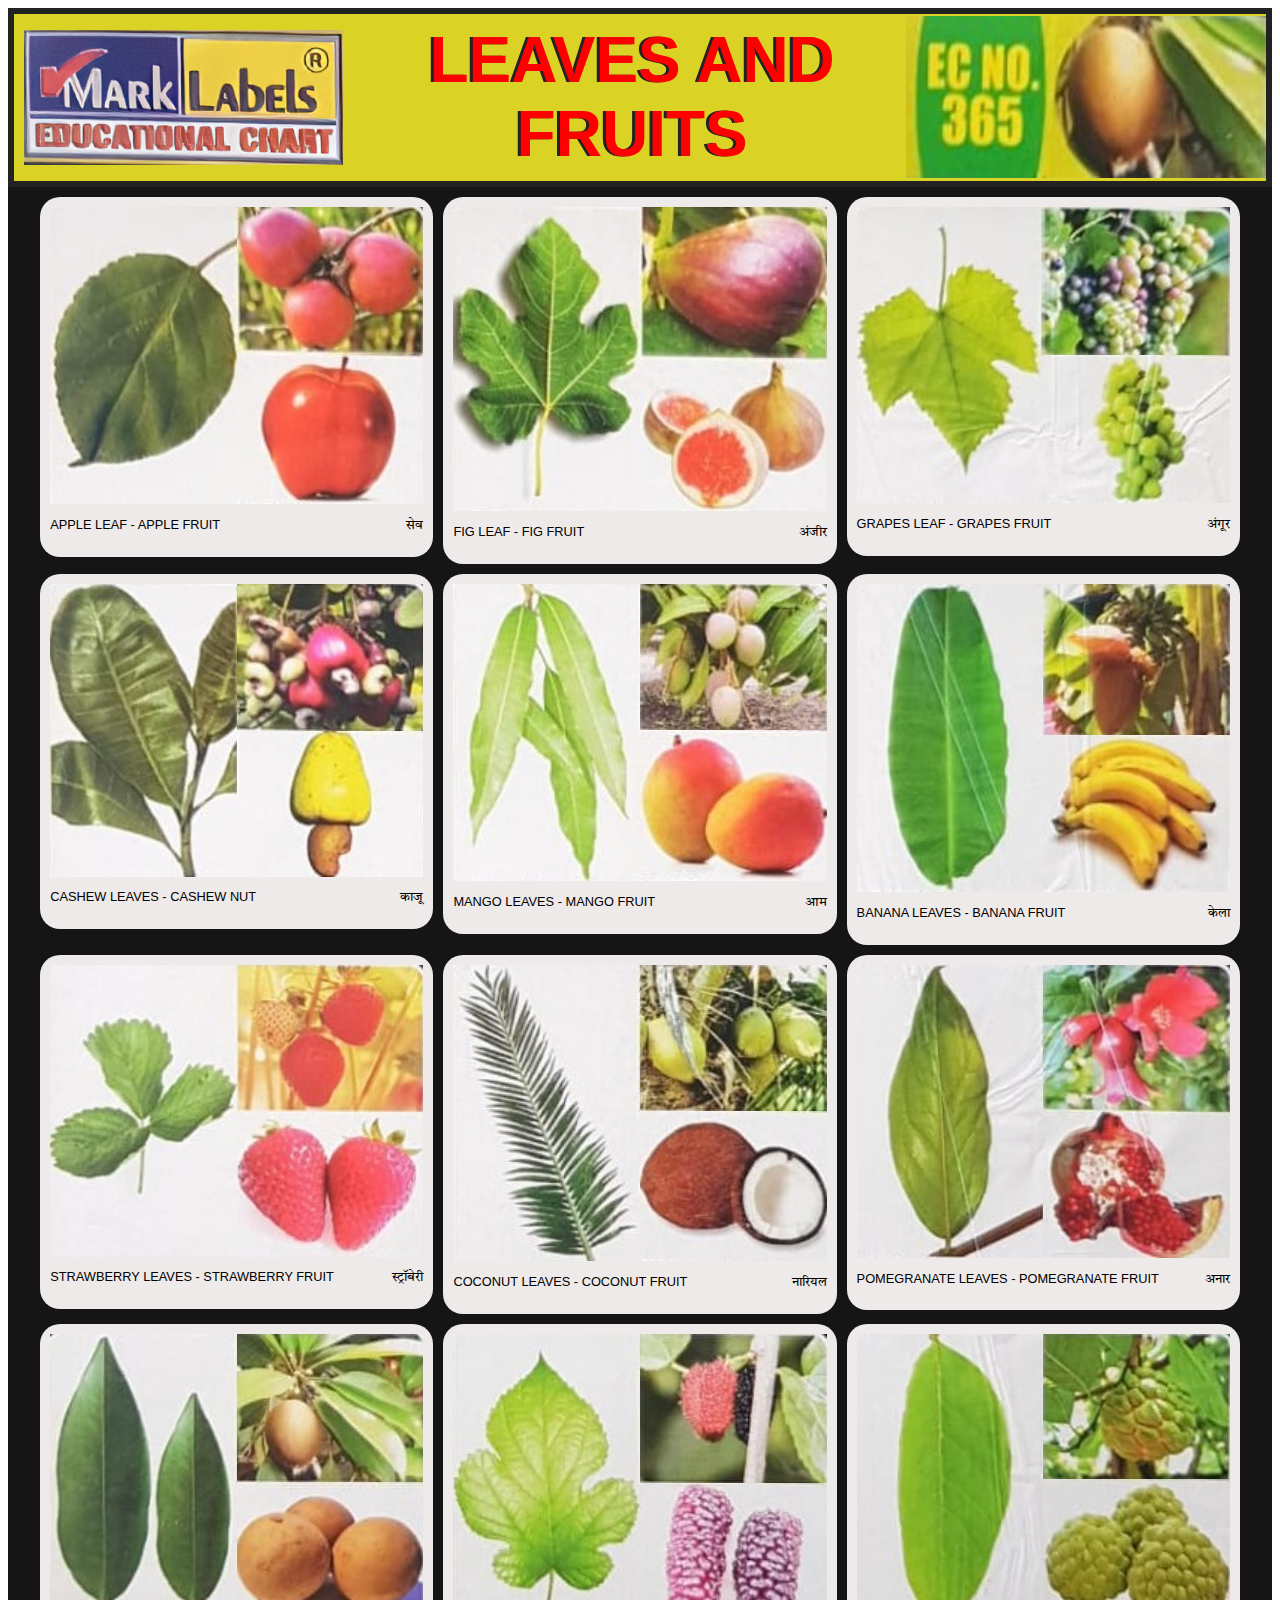
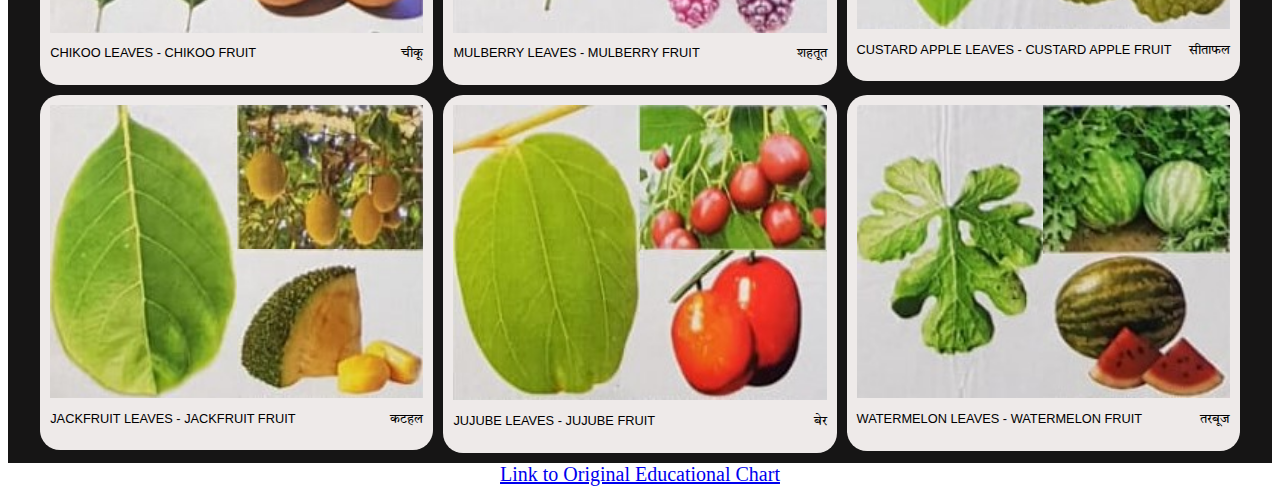
==== A2 reworked/index.html @ 921457f6 "kdbxjs" ====
<!DOCTYPE html>
<html lang="en">
  <head>
    <meta charset="UTF-8" />
    <meta name="viewport" content="width=device-width, initial-scale=1.0" />
    <title>CSS Grids</title>
    <link rel="stylesheet" href="style.css" />
    <link
      rel="stylesheet"
      href="transfonter.org-20230819-121431/stylesheet.css"
    />
  </head>
  <body>
    <!--Heading Container---------------------------------------->

    <div class="heading">
      <div class="gridheading">
        <!--<h2 class="gridheadingfirst">Mark</h2>
            <h2 class="gridheadingsecond">Label</h2>
            <h2 class="gridheadinglast">EDUCATIONAL CHART</h2>-->
        <img id="logo" src="./assets/logo.png" alt="logo" />
      </div>
      <div class="mainheading">
        <h1 class="main">LEAVES AND FRUITS</h1>
      </div>
      <div class="lastimgheading">
        <img class="imgheading" src="./assets/lastimgheader.jpeg" alt="" />
      </div>
    </div>

    <!--Images Container---------------------------------------->

    <div class="container">
      <div class="box">
        <div class="imagediv">
          <img class="firstbigpic" src="./assets/1.1.jpeg" alt="" />
          <img class="smallpic" src="./assets/1.2.jpeg" alt="" />
          <img class="smallpic" src="./assets/1.3.jpeg" alt="" />
        </div>
        <p class="firstp">
          <span>APPLE LEAF - APPLE FRUIT </span>
          <span class="hindi">सेव</span>
        </p>
      </div>

      <div class="box">
        <div class="imagediv">
          <img class="firstbigpic" src="./assets/2.1.jpeg" alt="" />
          <img class="smallpic" src="./assets/2.2.jpeg" alt="" />
          <img class="smallpic" src="./assets/2.3.jpeg" alt="" />
        </div>
        <p class="firstp">
          <span>FIG LEAF - FIG FRUIT </span>
          <span class="hindi">अंजीर</span>
        </p>
      </div>

      <div class="box">
        <div class="imagediv">
          <img class="firstbigpic" src="./assets/3.1.jpeg" alt="" />
          <img class="smallpic" src="./assets/3.2.jpeg" alt="" />
          <img class="smallpic" src="./assets/3.3.jpeg" alt="" />
        </div>
        <p class="firstp">
          <span>GRAPES LEAF - GRAPES FRUIT </span>
          <span class="hindi">अंगूर</span>
        </p>
      </div>

      <div class="box">
        <div class="imagediv">
          <img class="firstbigpic" src="./assets/4.1.jpeg" alt="" />
          <img class="smallpic" src="./assets/4.2.jpeg" alt="" />
          <img class="smallpic" src="./assets/4.3.jpeg" alt="" />
        </div>
        <p class="firstp">
          <span>CASHEW LEAVES - CASHEW NUT </span>
          <span class="hindi">काजू</span>
        </p>
      </div>

      <div class="box">
        <div class="imagediv">
          <img class="firstbigpic" src="./assets/5.1.jpeg" alt="" />
          <img class="smallpic" src="./assets/5.2.jpeg" alt="" />
          <img class="smallpic" src="./assets/5.3.jpeg" alt="" />
        </div>
        <p class="firstp">
          <span>MANGO LEAVES - MANGO FRUIT </span>
          <span class="hindi">आम</span>
        </p>
      </div>

      <div class="box">
        <div class="imagediv">
          <img class="firstbigpic" src="./assets/6.1.jpeg" alt="" />
          <img class="smallpic" src="./assets/6.2.jpeg" alt="" />
          <img class="smallpic" src="./assets/6.3.jpeg" alt="" />
        </div>
        <p class="firstp">
          <span>BANANA LEAVES - BANANA FRUIT </span>
          <span class="hindi">केला</span>
        </p>
      </div>

      <div class="box">
        <div class="imagediv">
          <img class="firstbigpic" src="./assets/7.1.jpeg" alt="" />
          <img class="smallpic" src="./assets/7.2.jpeg" alt="" />
          <img class="smallpic" src="./assets/7.3.jpeg" alt="" />
        </div>
        <p class="firstp">
          <span>STRAWBERRY LEAVES - STRAWBERRY FRUIT </span>
          <span class="hindi"> स्ट्रॉबेरी</span>
        </p>
      </div>

      <div class="box">
        <div class="imagediv">
          <img class="firstbigpic" src="./assets/8.1.jpeg" alt="" />
          <img class="smallpic" src="./assets/8.2.jpeg" alt="" />
          <img class="smallpic" src="./assets/8.3.jpeg" alt="" />
        </div>
        <p class="firstp">
          <span>COCONUT LEAVES - COCONUT FRUIT </span>
          <span class="hindi"> नारियल</span>
        </p>
      </div>

      <div class="box">
        <div class="imagediv">
          <img class="firstbigpic" src="./assets/9.1.jpeg" alt="" />
          <img class="smallpic" src="./assets/9.2.jpeg" alt="" />
          <img class="smallpic" src="./assets/9.3.jpeg" alt="" />
        </div>
        <p class="firstp">
          <span>POMEGRANATE LEAVES - POMEGRANATE FRUIT </span>
          <span class="hindi">अनार</span>
        </p>
      </div>

      <div class="box">
        <div class="imagediv">
          <img class="firstbigpic" src="./assets/10.1.jpeg" alt="" />
          <img class="smallpic" src="./assets/10.2.jpeg" alt="" />
          <img class="smallpic" src="./assets/10.3.jpeg" alt="" />
        </div>
        <p class="firstp">
          <span>CHIKOO LEAVES - CHIKOO FRUIT </span>
          <span class="hindi">चीकू</span>
        </p>
      </div>

      <div class="box">
        <div class="imagediv">
          <img class="firstbigpic" src="./assets/11.1.jpeg" alt="" />
          <img class="smallpic" src="./assets/11.2.jpeg" alt="" />
          <img class="smallpic" src="./assets/11.3.jpeg" alt="" />
        </div>
        <p class="firstp">
          <span>MULBERRY LEAVES - MULBERRY FRUIT </span>
          <span class="hindi"> शहतूत</span>
        </p>
      </div>

      <div class="box">
        <div class="imagediv">
          <img class="firstbigpic" src="./assets/12.1.jpeg" alt="" />
          <img class="smallpic" src="./assets/12.2.jpeg" alt="" />
          <img class="smallpic" src="./assets/12.3.jpeg" alt="" />
        </div>
        <p class="firstp">
          <span>CUSTARD APPLE LEAVES - CUSTARD APPLE FRUIT </span>
          <span class="hindi"> सीताफल</span>
        </p>
      </div>

      <div class="box">
        <div class="imagediv">
          <img class="firstbigpic" src="./assets/13.1.jpeg" alt="" />
          <img class="smallpic" src="./assets/13.2.jpeg" alt="" />
          <img class="smallpic" src="./assets/13.3.jpeg" alt="" />
        </div>
        <p class="firstp">
          <span>JACKFRUIT LEAVES - JACKFRUIT FRUIT </span>
          <span class="hindi"> कटहल</span>
        </p>
      </div>

      <div class="box">
        <div class="imagediv">
          <img class="firstbigpic" src="./assets/14.1.jpeg" alt="" />
          <img class="smallpic" src="./assets/14.2.jpeg" alt="" />
          <img class="smallpic" src="./assets/14.3.jpeg" alt="" />
        </div>
        <p class="firstp">
          <span>JUJUBE LEAVES - JUJUBE FRUIT </span>
          <span class="hindi"> बेर</span>
        </p>
      </div>

      <div class="box">
        <div class="imagediv">
          <img class="firstbigpic" src="./assets/15.1.jpeg" alt="" />
          <img class="smallpic" src="./assets/15.2.jpeg" alt="" />
          <img class="smallpic" src="./assets/15.3.jpeg" alt="" />
        </div>
        <p class="firstp">
          <span>WATERMELON LEAVES - WATERMELON FRUIT </span>
          <span class="hindi"> तरबूज</span>
        </p>
      </div>
    </div>

    <div class="link">
      <a href="./assets/OG Educational Chart.jpeg"
        >Link to Original Educational Chart</a
      >
    </div>
  </body>
</html>
---- A2 reworked/style.css ----
/* --------------------Main Header-------------- */

.heading{
    position: sticky;
    top: 0;
    background-color: #DBD226;
    border: 6px solid rgb(35, 34, 34);
display: flex;
    justify-content: space-between;
    align-items: center;
    flex-wrap: nowrap;
    height: 18.5vh;
}

#logo {
    padding-right:5px;
    height: 15vh;
}

h2{
    margin: 0;
}

.gridheading{
    display: grid;
    width: fit-content;
    margin: 10px;   
}

.gridheadingfirst{
    border: 2px solid rgb(35, 34, 34);
    background-color: blue;
    color: white;
    padding: 10px;
}

.gridheadingsecond{
    border: 2px solid rgb(35, 34, 34);
    background-color: yellow;
    color:blueviolet;
    padding: 10px;
}

.gridheadinglast{
    grid-column: span 2;
    border: 2px solid rgb(35, 34, 34);
    background-color: white;
    color: red;
    padding: 10px;
    font-size: 20px;
    height: fit-content;
    -webkit-text-stroke: 1px brown;
}

.main{
    color: red;
    font-family: Impact, Haettenschweiler, 'Arial Narrow Bold', sans-serif;
    text-shadow: -3px 0px rgb(35, 34, 34);
    font-size:5vw;
    text-align: center;
}

.lastimgheading{
    margin:0px;
    margin-top: 4px;
}

.imgheading{
   height: 18vh;
    width: 40vh;
}

@media screen and (max-width: 600px) {
    .heading {
      flex-wrap: wrap;
      justify-content:center;
      display:grid;
      flex-direction: column;
      height:auto;
      .gridheading {order: 1;};
      .mainheading {
        grid-column: span 2;
        order: 3;};
      .lastimgheading {order: 2;};

    }
    .heading {
        margin: 0;
        padding: 0;
        justify-content: space-between;
    }
    .imgheading{
        width: 30vh;
    }

    .main{
        font-size: 10vw;
        padding: 0;
        margin: 0;
    }
}

@media screen and (max-width: 1024px) and (min-width: 600px) {
    .heading {
      flex-wrap: wrap;
      display:grid;
      flex-direction: column;
      height:auto;
      .gridheading {order: 1;};
      .lastimgheading {order: 2;};
      
      .mainheading {
         grid-column: span 2;
        order: 3;};
        margin: 0;
        padding: 0;
    }

   .gridheading{
    padding-left: 5vh;
   }
    
    .main {
        font-size: 14vh;
        padding: 0;
        margin: 0;
    }

    .imgheading{
        width: 35vw;
    }

    .lastimgheading {
        margin-right:10px;
    }

}

/* --------------------Body Content-------------- */

.container {
    display: flex;
    flex-wrap: wrap;
    gap: 10px;
    background-color: rgb(22, 21, 21);
    padding: 10px;
    justify-content: center;
}

.box {
    height: 80%;
    width: 30%;
    background-color:#eeeae9;
    border-radius: 20px;
    padding: 10px;
}

.imagediv {
    display: grid;
    grid-template-columns: 1fr 1fr;  
}

.firstbigpic {
    grid-row: span 2;
    width: 100%;
    height: 100%;

}

.smallpic {
    height: 100%;
    width: 100%;
}

.firstp {
    font-family:Verdana, Geneva, Tahoma, sans-serif;
    font-size: 80%;
}

p {
    display: flex;
    justify-content: space-between;
}

@font-face {
    font-family: 'Tiro Devanagari Hindi';
    src: url('TiroDevaHindi-Regular.woff2') format('woff2'),
        url('TiroDevaHindi-Regular.woff') format('woff');
    font-weight: normal;
    font-style: normal;
    font-display: swap;
}

@font-face {
    font-family: 'Tiro Devanagari Hindi';
    src: url('TiroDevaHindi-Italic.woff2') format('woff2'),
        url('TiroDevaHindi-Italic.woff') format('woff');
    font-weight: normal;
    font-style: italic;
    font-display: swap;
}

.hindi{
    font-family: 'Tiro Devanagari Hindi';
}

.link{
    font-size: 20px;
    display: flex;
    justify-content: center;
}

@media screen and (max-width: 1024px) and (min-width: 870px){
    .box{
        width: 45%;
    }
}

@media screen and (max-width: 600px){
    .box{
        width: 95%;
    }
}

@media screen and (max-width: 870px) and (min-width: 600px){
    .box{
        width: 45%;
    }
}
---- A2 reworked/transfonter.org-20230819-121431/stylesheet.css ----
@font-face {
    font-family: 'Tiro Devanagari Hindi';
    src: url('TiroDevaHindi-Regular.woff2') format('woff2'),
        url('TiroDevaHindi-Regular.woff') format('woff');
    font-weight: normal;
    font-style: normal;
    font-display: swap;
}

@font-face {
    font-family: 'Tiro Devanagari Hindi';
    src: url('TiroDevaHindi-Italic.woff2') format('woff2'),
        url('TiroDevaHindi-Italic.woff') format('woff');
    font-weight: normal;
    font-style: italic;
    font-display: swap;
}
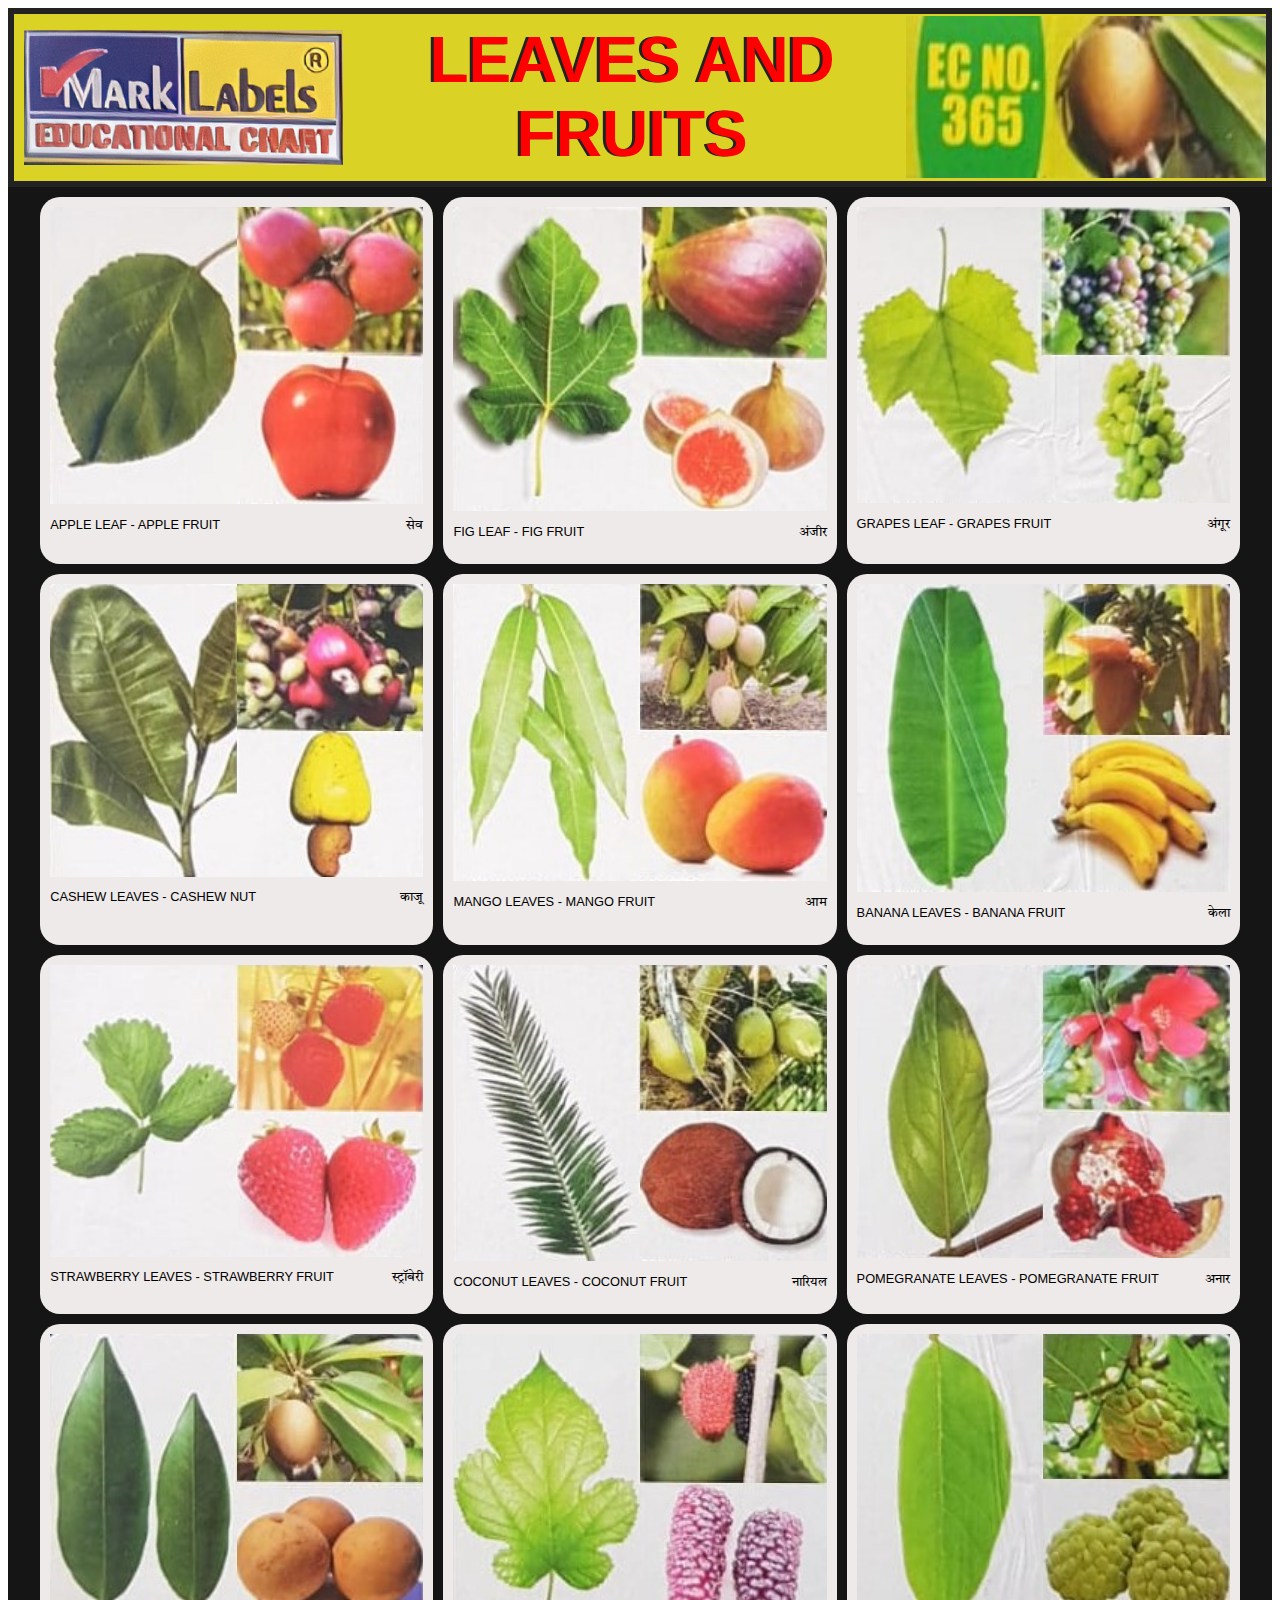
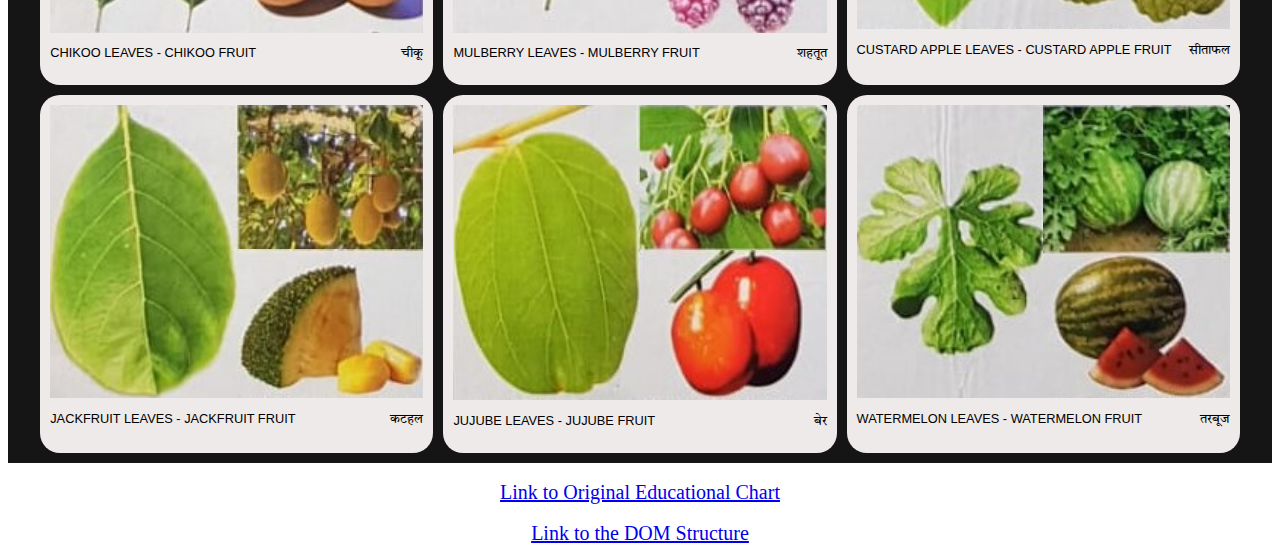
==== commit c77c24f8: "jhxbcsk" ====
--- a/A2 reworked/index.html
+++ b/A2 reworked/index.html
@@ -5,6 +5,7 @@
     <meta name="viewport" content="width=device-width, initial-scale=1.0" />
     <title>CSS Grids</title>
     <link rel="stylesheet" href="style.css" />
+    
     <link
       rel="stylesheet"
       href="transfonter.org-20230819-121431/stylesheet.css"
@@ -30,192 +31,24 @@
 
     <!--Images Container---------------------------------------->
 
-    <div class="container">
-      <div class="box">
-        <div class="imagediv">
-          <img class="firstbigpic" src="./assets/1.1.jpeg" alt="" />
-          <img class="smallpic" src="./assets/1.2.jpeg" alt="" />
-          <img class="smallpic" src="./assets/1.3.jpeg" alt="" />
-        </div>
-        <p class="firstp">
-          <span>APPLE LEAF - APPLE FRUIT </span>
-          <span class="hindi">सेव</span>
-        </p>
-      </div>
-
-      <div class="box">
-        <div class="imagediv">
-          <img class="firstbigpic" src="./assets/2.1.jpeg" alt="" />
-          <img class="smallpic" src="./assets/2.2.jpeg" alt="" />
-          <img class="smallpic" src="./assets/2.3.jpeg" alt="" />
-        </div>
-        <p class="firstp">
-          <span>FIG LEAF - FIG FRUIT </span>
-          <span class="hindi">अंजीर</span>
-        </p>
-      </div>
-
-      <div class="box">
-        <div class="imagediv">
-          <img class="firstbigpic" src="./assets/3.1.jpeg" alt="" />
-          <img class="smallpic" src="./assets/3.2.jpeg" alt="" />
-          <img class="smallpic" src="./assets/3.3.jpeg" alt="" />
-        </div>
-        <p class="firstp">
-          <span>GRAPES LEAF - GRAPES FRUIT </span>
-          <span class="hindi">अंगूर</span>
-        </p>
-      </div>
-
-      <div class="box">
-        <div class="imagediv">
-          <img class="firstbigpic" src="./assets/4.1.jpeg" alt="" />
-          <img class="smallpic" src="./assets/4.2.jpeg" alt="" />
-          <img class="smallpic" src="./assets/4.3.jpeg" alt="" />
-        </div>
-        <p class="firstp">
-          <span>CASHEW LEAVES - CASHEW NUT </span>
-          <span class="hindi">काजू</span>
-        </p>
-      </div>
-
-      <div class="box">
-        <div class="imagediv">
-          <img class="firstbigpic" src="./assets/5.1.jpeg" alt="" />
-          <img class="smallpic" src="./assets/5.2.jpeg" alt="" />
-          <img class="smallpic" src="./assets/5.3.jpeg" alt="" />
-        </div>
-        <p class="firstp">
-          <span>MANGO LEAVES - MANGO FRUIT </span>
-          <span class="hindi">आम</span>
-        </p>
-      </div>
-
-      <div class="box">
-        <div class="imagediv">
-          <img class="firstbigpic" src="./assets/6.1.jpeg" alt="" />
-          <img class="smallpic" src="./assets/6.2.jpeg" alt="" />
-          <img class="smallpic" src="./assets/6.3.jpeg" alt="" />
-        </div>
-        <p class="firstp">
-          <span>BANANA LEAVES - BANANA FRUIT </span>
-          <span class="hindi">केला</span>
-        </p>
-      </div>
-
-      <div class="box">
-        <div class="imagediv">
-          <img class="firstbigpic" src="./assets/7.1.jpeg" alt="" />
-          <img class="smallpic" src="./assets/7.2.jpeg" alt="" />
-          <img class="smallpic" src="./assets/7.3.jpeg" alt="" />
-        </div>
-        <p class="firstp">
-          <span>STRAWBERRY LEAVES - STRAWBERRY FRUIT </span>
-          <span class="hindi"> स्ट्रॉबेरी</span>
-        </p>
-      </div>
-
-      <div class="box">
-        <div class="imagediv">
-          <img class="firstbigpic" src="./assets/8.1.jpeg" alt="" />
-          <img class="smallpic" src="./assets/8.2.jpeg" alt="" />
-          <img class="smallpic" src="./assets/8.3.jpeg" alt="" />
-        </div>
-        <p class="firstp">
-          <span>COCONUT LEAVES - COCONUT FRUIT </span>
-          <span class="hindi"> नारियल</span>
-        </p>
-      </div>
-
-      <div class="box">
-        <div class="imagediv">
-          <img class="firstbigpic" src="./assets/9.1.jpeg" alt="" />
-          <img class="smallpic" src="./assets/9.2.jpeg" alt="" />
-          <img class="smallpic" src="./assets/9.3.jpeg" alt="" />
-        </div>
-        <p class="firstp">
-          <span>POMEGRANATE LEAVES - POMEGRANATE FRUIT </span>
-          <span class="hindi">अनार</span>
-        </p>
-      </div>
-
-      <div class="box">
-        <div class="imagediv">
-          <img class="firstbigpic" src="./assets/10.1.jpeg" alt="" />
-          <img class="smallpic" src="./assets/10.2.jpeg" alt="" />
-          <img class="smallpic" src="./assets/10.3.jpeg" alt="" />
-        </div>
-        <p class="firstp">
-          <span>CHIKOO LEAVES - CHIKOO FRUIT </span>
-          <span class="hindi">चीकू</span>
-        </p>
-      </div>
-
-      <div class="box">
-        <div class="imagediv">
-          <img class="firstbigpic" src="./assets/11.1.jpeg" alt="" />
-          <img class="smallpic" src="./assets/11.2.jpeg" alt="" />
-          <img class="smallpic" src="./assets/11.3.jpeg" alt="" />
-        </div>
-        <p class="firstp">
-          <span>MULBERRY LEAVES - MULBERRY FRUIT </span>
-          <span class="hindi"> शहतूत</span>
-        </p>
-      </div>
-
-      <div class="box">
-        <div class="imagediv">
-          <img class="firstbigpic" src="./assets/12.1.jpeg" alt="" />
-          <img class="smallpic" src="./assets/12.2.jpeg" alt="" />
-          <img class="smallpic" src="./assets/12.3.jpeg" alt="" />
-        </div>
-        <p class="firstp">
-          <span>CUSTARD APPLE LEAVES - CUSTARD APPLE FRUIT </span>
-          <span class="hindi"> सीताफल</span>
-        </p>
-      </div>
-
-      <div class="box">
-        <div class="imagediv">
-          <img class="firstbigpic" src="./assets/13.1.jpeg" alt="" />
-          <img class="smallpic" src="./assets/13.2.jpeg" alt="" />
-          <img class="smallpic" src="./assets/13.3.jpeg" alt="" />
-        </div>
-        <p class="firstp">
-          <span>JACKFRUIT LEAVES - JACKFRUIT FRUIT </span>
-          <span class="hindi"> कटहल</span>
-        </p>
-      </div>
-
-      <div class="box">
-        <div class="imagediv">
-          <img class="firstbigpic" src="./assets/14.1.jpeg" alt="" />
-          <img class="smallpic" src="./assets/14.2.jpeg" alt="" />
-          <img class="smallpic" src="./assets/14.3.jpeg" alt="" />
-        </div>
-        <p class="firstp">
-          <span>JUJUBE LEAVES - JUJUBE FRUIT </span>
-          <span class="hindi"> बेर</span>
-        </p>
-      </div>
-
-      <div class="box">
-        <div class="imagediv">
-          <img class="firstbigpic" src="./assets/15.1.jpeg" alt="" />
-          <img class="smallpic" src="./assets/15.2.jpeg" alt="" />
-          <img class="smallpic" src="./assets/15.3.jpeg" alt="" />
-        </div>
-        <p class="firstp">
-          <span>WATERMELON LEAVES - WATERMELON FRUIT </span>
-          <span class="hindi"> तरबूज</span>
-        </p>
-      </div>
+    <div id="chart" class="container">  
+      
     </div>
-
+    
+    <br>
     <div class="link">
       <a href="./assets/OG Educational Chart.jpeg"
         >Link to Original Educational Chart</a
       >
     </div>
+    <br>
+      <div class="link">
+      <a href="./assets/DOM.png">Link to the DOM Structure</a
+      >
+    </div>
+
+   
   </body>
+  <script src="a2.js"></script>
 </html>
+
--- a/A2 reworked/style.css
+++ b/A2 reworked/style.css
@@ -1,3 +1,6 @@
+
+
+
 /* --------------------Main Header-------------- */
 
 .heading{
@@ -90,13 +93,16 @@
         justify-content: space-between;
     }
     .imgheading{
-        width: 30vh;
+        width: 20vh;
     }
 
     .main{
         font-size: 10vw;
         padding: 0;
         margin: 0;
+    }
+    .mainheading {
+        font-size: 10vh;
     }
 }
 
@@ -121,7 +127,7 @@
    }
     
     .main {
-        font-size: 14vh;
+        font-size: 7vh;
         padding: 0;
         margin: 0;
     }
@@ -134,8 +140,20 @@
         margin-right:10px;
     }
 
-}
-
+   
+}
+
+@media screen and (max-width: 400px) {
+    #logo {
+        width: 60%;
+        height: 20vw
+        
+    }
+    .imgheading{
+        height:20vw
+       
+    }
+}
 /* --------------------Body Content-------------- */
 
 .container {
@@ -148,7 +166,7 @@
 }
 
 .box {
-    height: 80%;
+    aspect-ratio: 1.3/1;
     width: 30%;
     background-color:#eeeae9;
     border-radius: 20px;
@@ -226,4 +244,10 @@
     .box{
         width: 45%;
     }
+}
+
+@media screen and (max-width: 400px) {
+    .box{
+        width: 95%;
+    }
 }